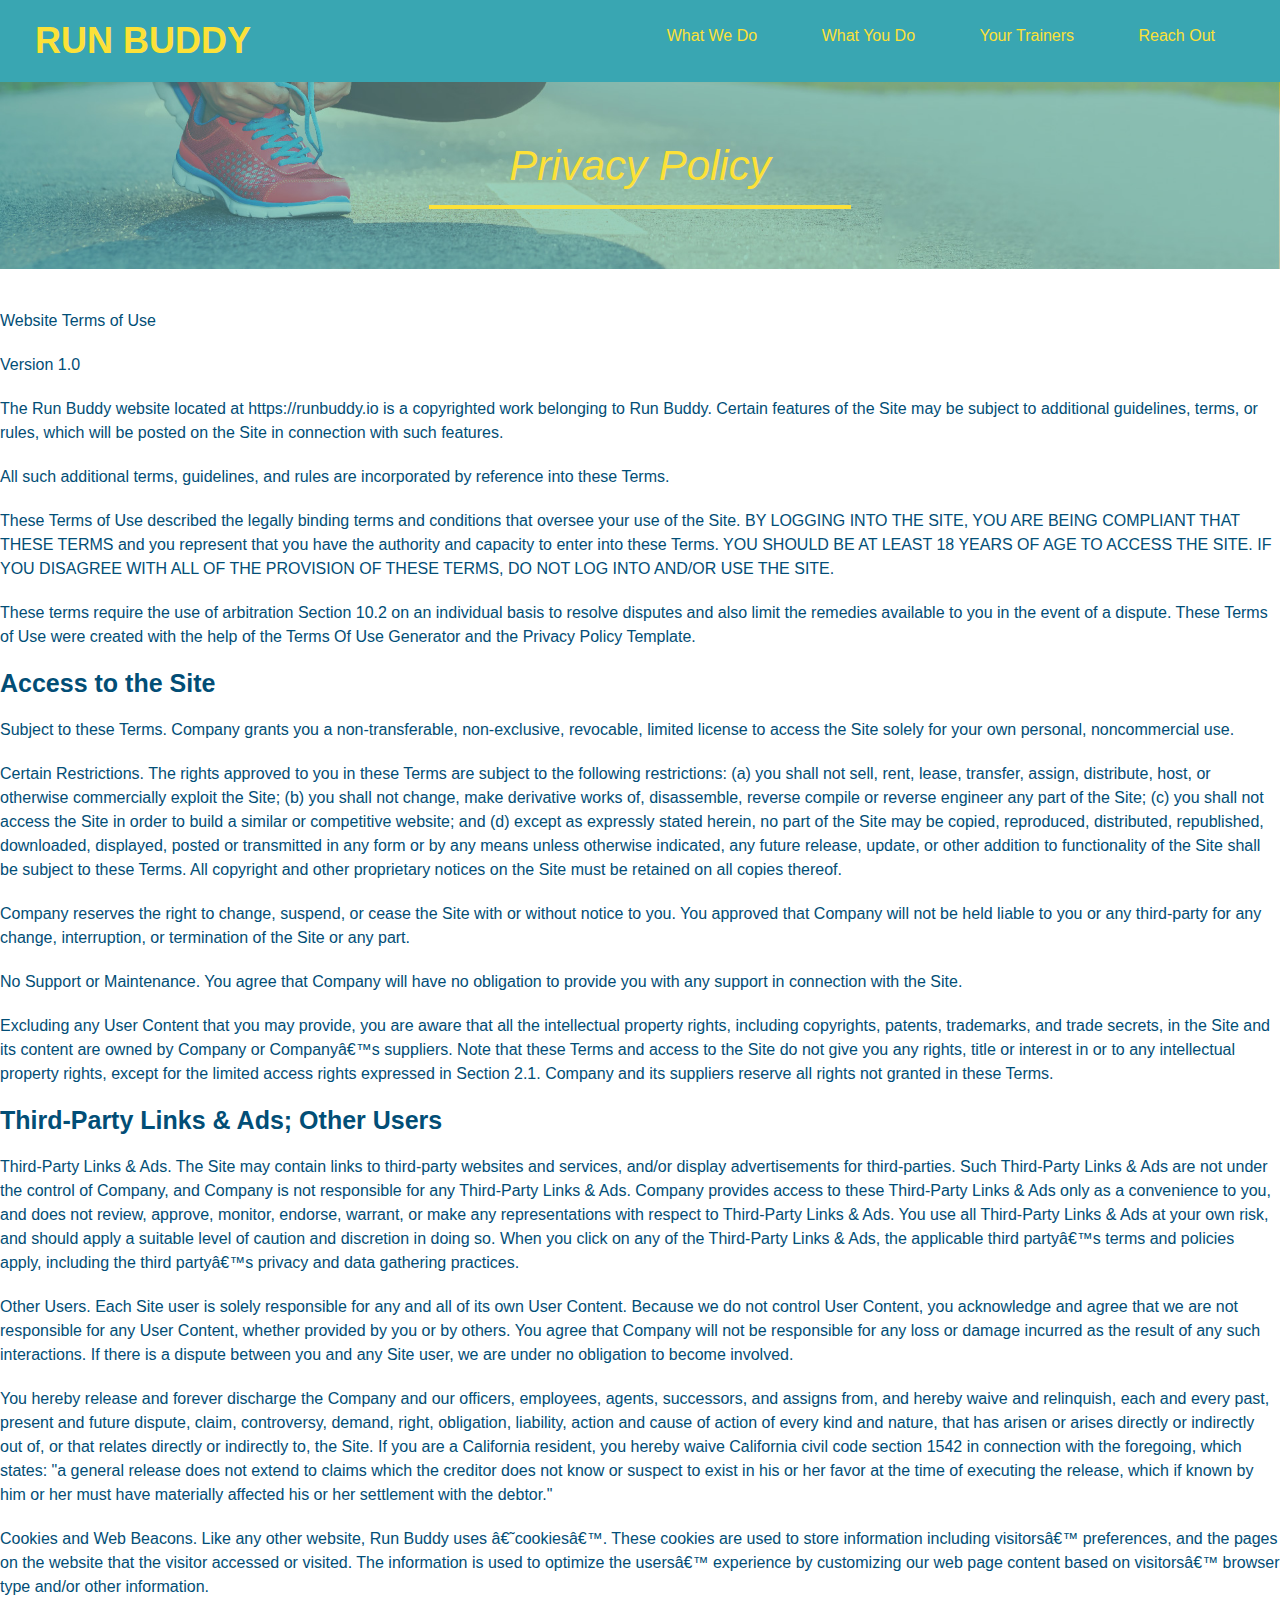
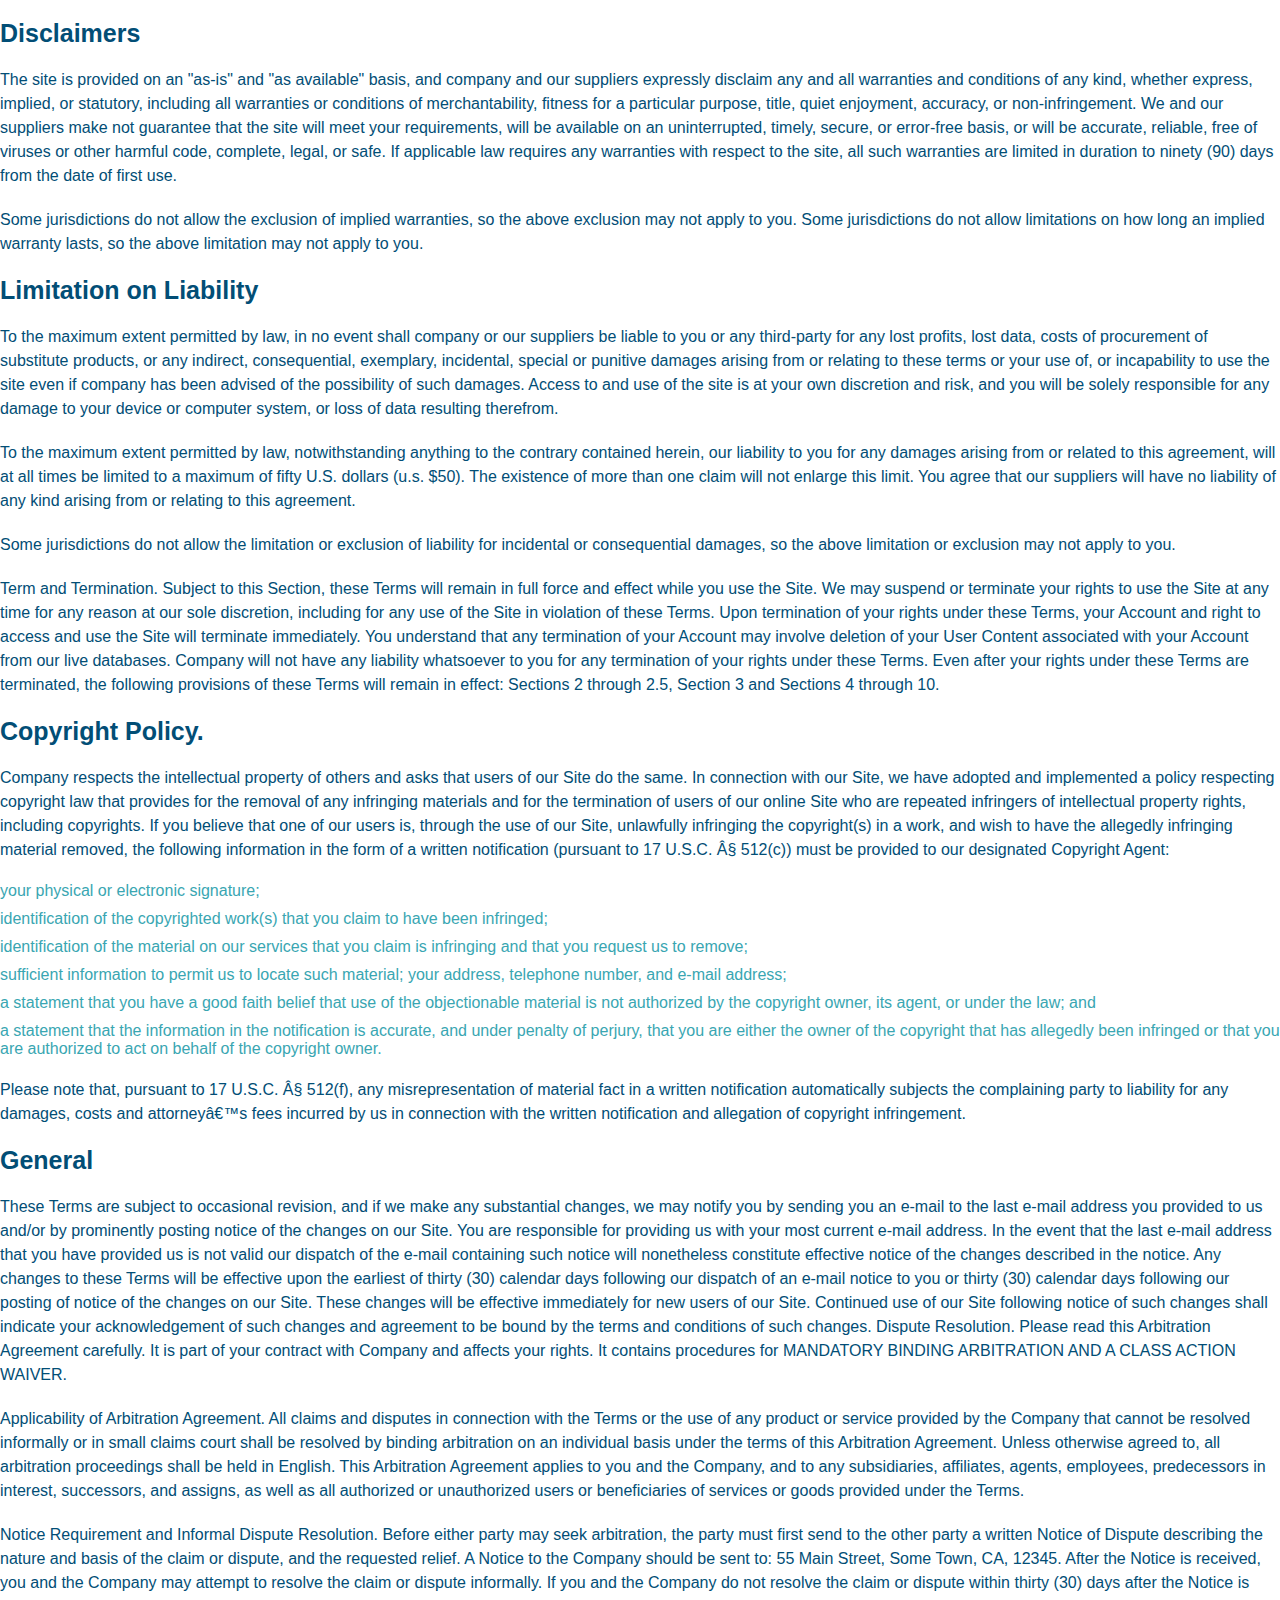
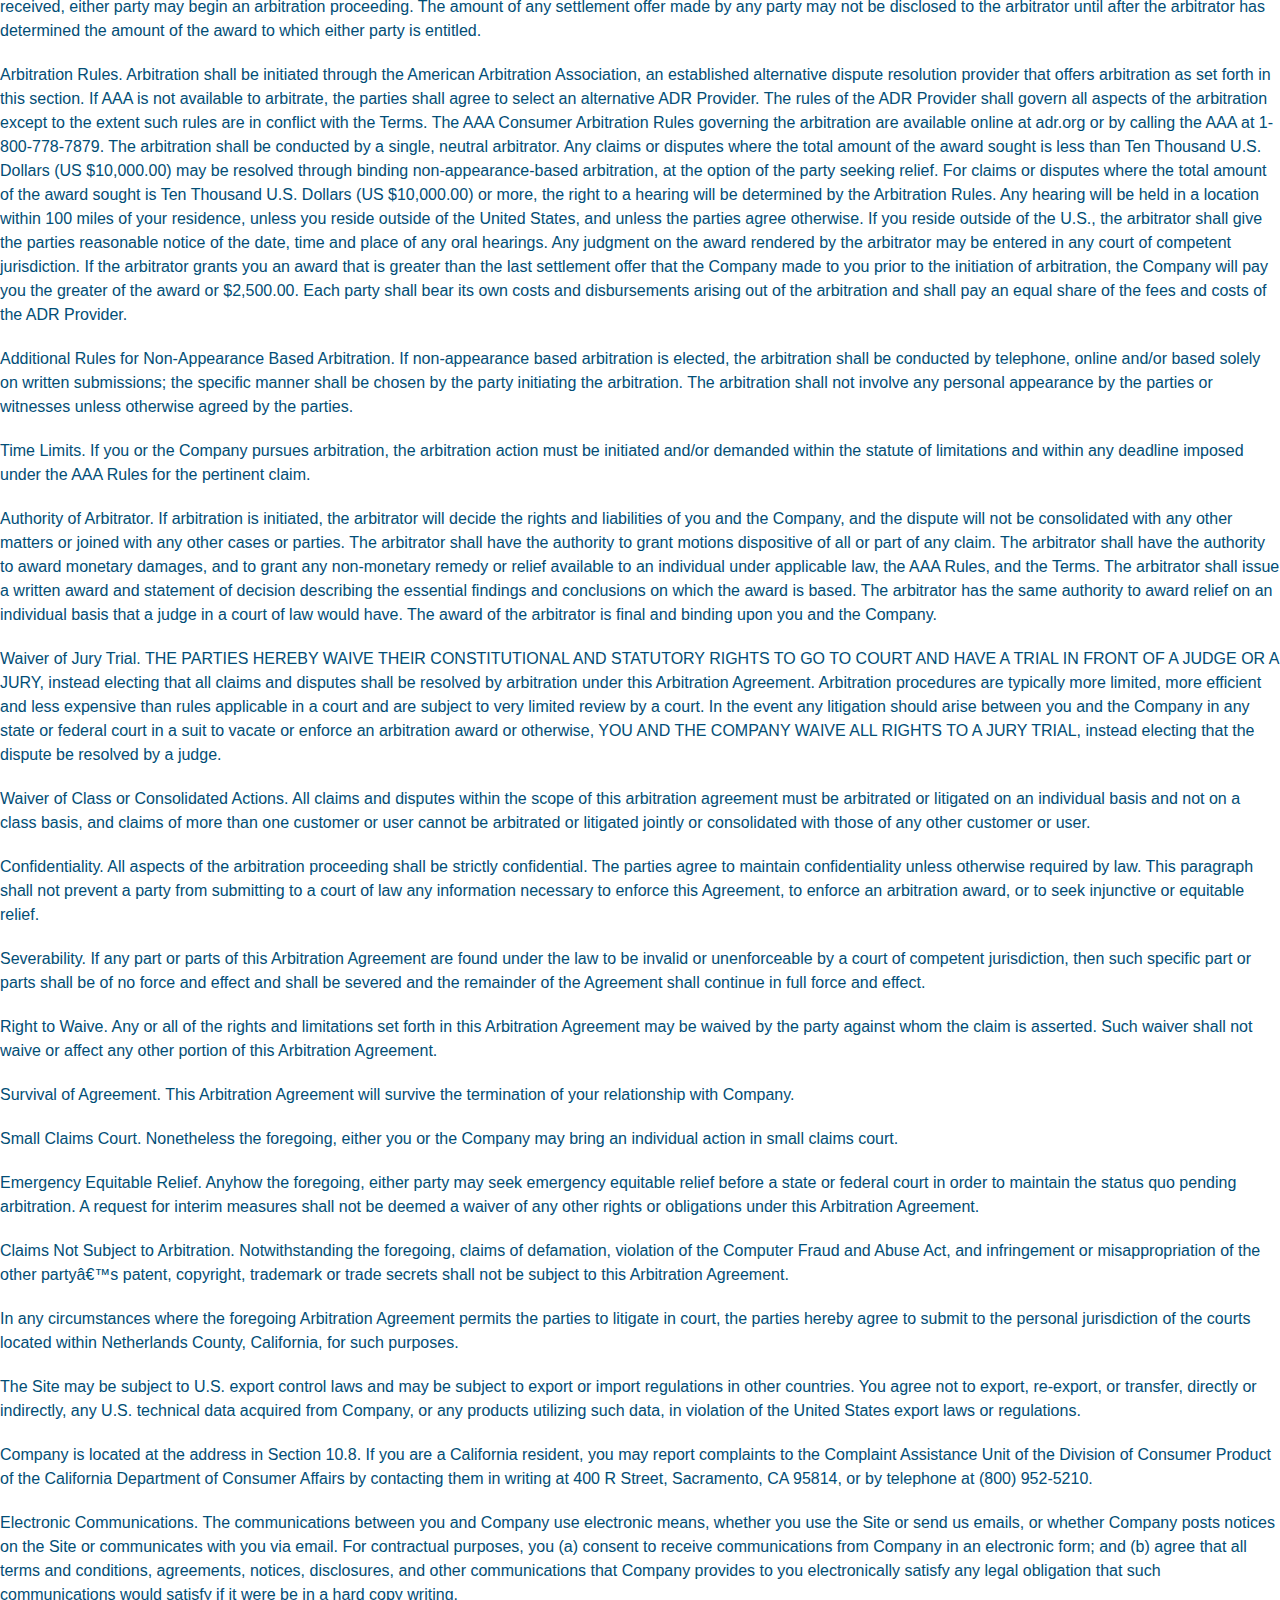
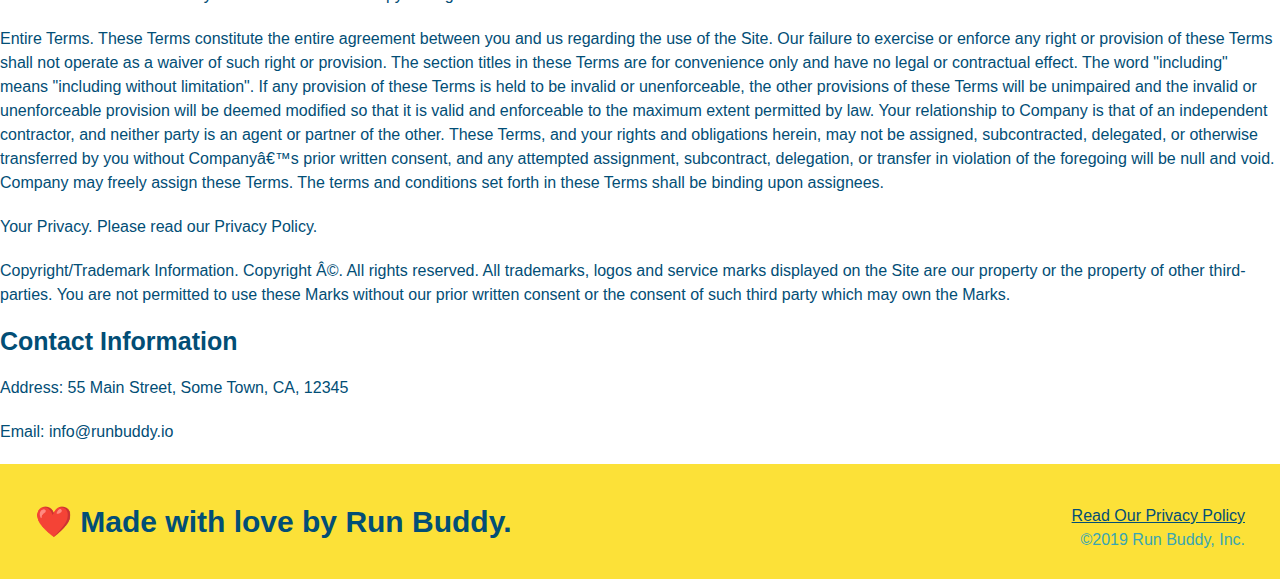
==== privacy-policy.html @ 6b2fe853 "privacy policy" ====
<!DOCTYPE html>
<html lang="en">
    <head>
        <meta charset="UTF-8" />
        <title> Privacy Policy - Run Buddy</title>
        <link rel="stylesheet" href="./assets/css/style.css">
        <link rel="stylesheet" href="assets/css/secondary-styles.css">
    </head>
    <body>
        <header>
            <h1>
                <a href="/">RUN BUDDY</a>
            </h1>
            <nav>
                <!--Unordered list element-->
                <ul>
                    <!-- List item element-->
                    <li>
                        <!--Anchor element-->
                        <a href= "./index.html#what-we-do">What We Do</a>
                    
                    </li>
                    <li>
                        <a href="./index.html#what-you-do">What You Do</a>
                    </li>
                    <li>
                        <a href="./index.html#your-trainers">Your Trainers</a>
                    </li>
                    <li>
                        <a href="./index.html#reach-out">Reach Out</a>
                    </li>
                </ul>
            </nav>
        </header> 
        <section class="hero">
            <h2 class="page-title">
                Privacy Policy
            </h2>
    
        </section>
        <article class="secondary-content">
            <p>
                Website Terms of Use
              </p>
        
              <p>
                Version 1.0
              </p>
        
              <p>
                The Run Buddy website located at https://runbuddy.io is a copyrighted work belonging to Run Buddy. Certain
                features of the Site may be subject to additional guidelines, terms, or rules, which will be posted on the Site
                in connection with such features.
              </p>
        
              <p>
                All such additional terms, guidelines, and rules are incorporated by reference into these Terms.
              </p>
        
              <p>
                These Terms of Use described the legally binding terms and conditions that oversee your use of the Site. BY
                LOGGING INTO THE SITE, YOU ARE BEING COMPLIANT THAT THESE TERMS and you represent that you have the authority
                and capacity to enter into these Terms. YOU SHOULD BE AT LEAST 18 YEARS OF AGE TO ACCESS THE SITE. IF YOU
                DISAGREE WITH ALL OF THE PROVISION OF THESE TERMS, DO NOT LOG INTO AND/OR USE THE SITE.
              </p>
        
              <p>
                These terms require the use of arbitration Section 10.2 on an individual basis to resolve disputes and also
                limit the remedies available to you in the event of a dispute. These Terms of Use were created with the help of
                the Terms Of Use Generator and the Privacy Policy Template.
              </p>
        
              <h3>
                Access to the Site
              </h3>
        
              <p>
                Subject to these Terms. Company grants you a non-transferable, non-exclusive, revocable, limited license to
                access the Site solely for your own personal, noncommercial use.
              </p>
        
              <p>
                Certain Restrictions. The rights approved to you in these Terms are subject to the following restrictions: (a)
                you shall not sell, rent, lease, transfer, assign, distribute, host, or otherwise commercially exploit the Site;
                (b) you shall not change, make derivative works of, disassemble, reverse compile or reverse engineer any part of
                the Site; (c) you shall not access the Site in order to build a similar or competitive website; and (d) except
                as expressly stated herein, no part of the Site may be copied, reproduced, distributed, republished, downloaded,
                displayed, posted or transmitted in any form or by any means unless otherwise indicated, any future release,
                update, or other addition to functionality of the Site shall be subject to these Terms. All copyright and other
                proprietary notices on the Site must be retained on all copies thereof.
              </p>
        
              <p>
                Company reserves the right to change, suspend, or cease the Site with or without notice to you. You approved
                that Company will not be held liable to you or any third-party for any change, interruption, or termination of
                the Site or any part.
              </p>
        
              <p>
                No Support or Maintenance. You agree that Company will have no obligation to provide you with any support in
                connection with the Site.
              </p>
        
              <p>
                Excluding any User Content that you may provide, you are aware that all the intellectual property rights,
                including copyrights, patents, trademarks, and trade secrets, in the Site and its content are owned by Company
                or Companyâ€™s suppliers. Note that these Terms and access to the Site do not give you any rights, title or
                interest in or to any intellectual property rights, except for the limited access rights expressed in Section
                2.1. Company and its suppliers reserve all rights not granted in these Terms.
              </p>
        
              <h3>
                Third-Party Links & Ads; Other Users
              </h3>
        
              <p>
                Third-Party Links & Ads. The Site may contain links to third-party websites and services, and/or display
                advertisements for third-parties. Such Third-Party Links & Ads are not under the control of Company, and Company
                is not responsible for any Third-Party Links & Ads. Company provides access to these Third-Party Links & Ads
                only as a convenience to you, and does not review, approve, monitor, endorse, warrant, or make any
                representations with respect to Third-Party Links & Ads. You use all Third-Party Links & Ads at your own risk,
                and should apply a suitable level of caution and discretion in doing so. When you click on any of the
                Third-Party Links & Ads, the applicable third partyâ€™s terms and policies apply, including the third partyâ€™s
                privacy and data gathering practices.
              </p>
        
              <p>
                Other Users. Each Site user is solely responsible for any and all of its own User Content. Because we do not
                control User Content, you acknowledge and agree that we are not responsible for any User Content, whether
                provided by you or by others. You agree that Company will not be responsible for any loss or damage incurred as
                the result of any such interactions. If there is a dispute between you and any Site user, we are under no
                obligation to become involved.
              </p>
        
              <p>
                You hereby release and forever discharge the Company and our officers, employees, agents, successors, and
                assigns from, and hereby waive and relinquish, each and every past, present and future dispute, claim,
                controversy, demand, right, obligation, liability, action and cause of action of every kind and nature, that has
                arisen or arises directly or indirectly out of, or that relates directly or indirectly to, the Site. If you are
                a California resident, you hereby waive California civil code section 1542 in connection with the foregoing,
                which states: "a general release does not extend to claims which the creditor does not know or suspect to exist
                in his or her favor at the time of executing the release, which if known by him or her must have materially
                affected his or her settlement with the debtor."
              </p>
        
              <p>
                Cookies and Web Beacons. Like any other website, Run Buddy uses â€˜cookiesâ€™. These cookies are used to store
                information including visitorsâ€™ preferences, and the pages on the website that the visitor accessed or visited.
                The information is used to optimize the usersâ€™ experience by customizing our web page content based on visitorsâ€™
                browser type and/or other information.
              </p>
        
              <h3>
                Disclaimers
              </h3>
        
              <p>
                The site is provided on an "as-is" and "as available" basis, and company and our suppliers expressly disclaim
                any and all warranties and conditions of any kind, whether express, implied, or statutory, including all
                warranties or conditions of merchantability, fitness for a particular purpose, title, quiet enjoyment, accuracy,
                or non-infringement. We and our suppliers make not guarantee that the site will meet your requirements, will be
                available on an uninterrupted, timely, secure, or error-free basis, or will be accurate, reliable, free of
                viruses or other harmful code, complete, legal, or safe. If applicable law requires any warranties with respect
                to the site, all such warranties are limited in duration to ninety (90) days from the date of first use.
              </p>
        
              <p>
                Some jurisdictions do not allow the exclusion of implied warranties, so the above exclusion may not apply to
                you. Some jurisdictions do not allow limitations on how long an implied warranty lasts, so the above limitation
                may not apply to you.
              </p>
        
              <h3>
                Limitation on Liability
              </h3>
        
              <p>
                To the maximum extent permitted by law, in no event shall company or our suppliers be liable to you or any
                third-party for any lost profits, lost data, costs of procurement of substitute products, or any indirect,
                consequential, exemplary, incidental, special or punitive damages arising from or relating to these terms or
                your use of, or incapability to use the site even if company has been advised of the possibility of such
                damages. Access to and use of the site is at your own discretion and risk, and you will be solely responsible
                for any damage to your device or computer system, or loss of data resulting therefrom.
              </p>
        
              <p>
                To the maximum extent permitted by law, notwithstanding anything to the contrary contained herein, our liability
                to you for any damages arising from or related to this agreement, will at all times be limited to a maximum of
                fifty U.S. dollars (u.s. $50). The existence of more than one claim will not enlarge this limit. You agree that
                our suppliers will have no liability of any kind arising from or relating to this agreement.
              </p>
        
              <p>
                Some jurisdictions do not allow the limitation or exclusion of liability for incidental or consequential
                damages, so the above limitation or exclusion may not apply to you.
              </p>
        
              <p>
                Term and Termination. Subject to this Section, these Terms will remain in full force and effect while you use
                the Site. We may suspend or terminate your rights to use the Site at any time for any reason at our sole
                discretion, including for any use of the Site in violation of these Terms. Upon termination of your rights under
                these Terms, your Account and right to access and use the Site will terminate immediately. You understand that
                any termination of your Account may involve deletion of your User Content associated with your Account from our
                live databases. Company will not have any liability whatsoever to you for any termination of your rights under
                these Terms. Even after your rights under these Terms are terminated, the following provisions of these Terms
                will remain in effect: Sections 2 through 2.5, Section 3 and Sections 4 through 10.
              </p>
        
              <h3>
                Copyright Policy.
              </h3>
        
              <p>
                Company respects the intellectual property of others and asks that users of our Site do the same. In connection
                with our Site, we have adopted and implemented a policy respecting copyright law that provides for the removal
                of any infringing materials and for the termination of users of our online Site who are repeated infringers of
                intellectual property rights, including copyrights. If you believe that one of our users is, through the use of
                our Site, unlawfully infringing the copyright(s) in a work, and wish to have the allegedly infringing material
                removed, the following information in the form of a written notification (pursuant to 17 U.S.C. Â§ 512(c)) must
                be provided to our designated Copyright Agent:
              </p>
        
              <ul>
                <li>
                  your physical or electronic signature;
                </li>
                <li>
                  identification of the copyrighted work(s) that you claim to have been infringed;
                </li>
                <li>
                  identification of the material on our services that you claim is infringing and that you request us to remove;
                </li>
                <li>
                  sufficient information to permit us to locate such material; your address, telephone number, and e-mail
                  address;
                </li>
                <li>
                  a statement that you have a good faith belief that use of the objectionable material is not authorized by the
                  copyright owner, its agent, or under the law; and
                </li>
                <li>
                  a statement that the information in the notification is accurate, and under penalty of perjury, that you are
                  either the owner of the copyright that has allegedly been infringed or that you are authorized to act on
                  behalf of the copyright owner.
                </li>
              </ul>
        
              <p>
                Please note that, pursuant to 17 U.S.C. Â§ 512(f), any misrepresentation of material fact in a written
                notification automatically subjects the complaining party to liability for any damages, costs and attorneyâ€™s
                fees incurred by us in connection with the written notification and allegation of copyright infringement.
              </p>
        
              <h3>
                General
              </h3>
        
              <p>
                These Terms are subject to occasional revision, and if we make any substantial changes, we may notify you by
                sending you an e-mail to the last e-mail address you provided to us and/or by prominently posting notice of the
                changes on our Site. You are responsible for providing us with your most current e-mail address. In the event
                that the last e-mail address that you have provided us is not valid our dispatch of the e-mail containing such
                notice will nonetheless constitute effective notice of the changes described in the notice. Any changes to these
                Terms will be effective upon the earliest of thirty (30) calendar days following our dispatch of an e-mail
                notice to you or thirty (30) calendar days following our posting of notice of the changes on our Site. These
                changes will be effective immediately for new users of our Site. Continued use of our Site following notice of
                such changes shall indicate your acknowledgement of such changes and agreement to be bound by the terms and
                conditions of such changes. Dispute Resolution. Please read this Arbitration Agreement carefully. It is part of
                your contract with Company and affects your rights. It contains procedures for MANDATORY BINDING ARBITRATION AND
                A CLASS ACTION WAIVER.
              </p>
        
              <p>
                Applicability of Arbitration Agreement. All claims and disputes in connection with the Terms or the use of any
                product or service provided by the Company that cannot be resolved informally or in small claims court shall be
                resolved by binding arbitration on an individual basis under the terms of this Arbitration Agreement. Unless
                otherwise agreed to, all arbitration proceedings shall be held in English. This Arbitration Agreement applies to
                you and the Company, and to any subsidiaries, affiliates, agents, employees, predecessors in interest,
                successors, and assigns, as well as all authorized or unauthorized users or beneficiaries of services or goods
                provided under the Terms.
              </p>
        
              <p>
                Notice Requirement and Informal Dispute Resolution. Before either party may seek arbitration, the party must
                first send to the other party a written Notice of Dispute describing the nature and basis of the claim or
                dispute, and the requested relief. A Notice to the Company should be sent to: 55 Main Street, Some Town, CA,
                12345. After the Notice is received, you and the Company may attempt to resolve the claim or dispute informally.
                If you and the Company do not resolve the claim or dispute within thirty (30) days after the Notice is received,
                either party may begin an arbitration proceeding. The amount of any settlement offer made by any party may not
                be disclosed to the arbitrator until after the arbitrator has determined the amount of the award to which either
                party is entitled.
              </p>
        
              <p>
                Arbitration Rules. Arbitration shall be initiated through the American Arbitration Association, an established
                alternative dispute resolution provider that offers arbitration as set forth in this section. If AAA is not
                available to arbitrate, the parties shall agree to select an alternative ADR Provider. The rules of the ADR
                Provider shall govern all aspects of the arbitration except to the extent such rules are in conflict with the
                Terms. The AAA Consumer Arbitration Rules governing the arbitration are available online at adr.org or by
                calling the AAA at 1-800-778-7879. The arbitration shall be conducted by a single, neutral arbitrator. Any
                claims or disputes where the total amount of the award sought is less than Ten Thousand U.S. Dollars (US
                $10,000.00) may be resolved through binding non-appearance-based arbitration, at the option of the party seeking
                relief. For claims or disputes where the total amount of the award sought is Ten Thousand U.S. Dollars (US
                $10,000.00) or more, the right to a hearing will be determined by the Arbitration Rules. Any hearing will be
                held in a location within 100 miles of your residence, unless you reside outside of the United States, and
                unless the parties agree otherwise. If you reside outside of the U.S., the arbitrator shall give the parties
                reasonable notice of the date, time and place of any oral hearings. Any judgment on the award rendered by the
                arbitrator may be entered in any court of competent jurisdiction. If the arbitrator grants you an award that is
                greater than the last settlement offer that the Company made to you prior to the initiation of arbitration, the
                Company will pay you the greater of the award or $2,500.00. Each party shall bear its own costs and
                disbursements arising out of the arbitration and shall pay an equal share of the fees and costs of the ADR
                Provider.
              </p>
        
              <p>
                Additional Rules for Non-Appearance Based Arbitration. If non-appearance based arbitration is elected, the
                arbitration shall be conducted by telephone, online and/or based solely on written submissions; the specific
                manner shall be chosen by the party initiating the arbitration. The arbitration shall not involve any personal
                appearance by the parties or witnesses unless otherwise agreed by the parties.
              </p>
        
              <p>
                Time Limits. If you or the Company pursues arbitration, the arbitration action must be initiated and/or demanded
                within the statute of limitations and within any deadline imposed under the AAA Rules for the pertinent claim.
              </p>
        
              <p>
                Authority of Arbitrator. If arbitration is initiated, the arbitrator will decide the rights and liabilities of
                you and the Company, and the dispute will not be consolidated with any other matters or joined with any other
                cases or parties. The arbitrator shall have the authority to grant motions dispositive of all or part of any
                claim. The arbitrator shall have the authority to award monetary damages, and to grant any non-monetary remedy
                or relief available to an individual under applicable law, the AAA Rules, and the Terms. The arbitrator shall
                issue a written award and statement of decision describing the essential findings and conclusions on which the
                award is based. The arbitrator has the same authority to award relief on an individual basis that a judge in a
                court of law would have. The award of the arbitrator is final and binding upon you and the Company.
              </p>
        
              <p>
                Waiver of Jury Trial. THE PARTIES HEREBY WAIVE THEIR CONSTITUTIONAL AND STATUTORY RIGHTS TO GO TO COURT AND HAVE
                A TRIAL IN FRONT OF A JUDGE OR A JURY, instead electing that all claims and disputes shall be resolved by
                arbitration under this Arbitration Agreement. Arbitration procedures are typically more limited, more efficient
                and less expensive than rules applicable in a court and are subject to very limited review by a court. In the
                event any litigation should arise between you and the Company in any state or federal court in a suit to vacate
                or enforce an arbitration award or otherwise, YOU AND THE COMPANY WAIVE ALL RIGHTS TO A JURY TRIAL, instead
                electing that the dispute be resolved by a judge.
              </p>
        
              <p>
                Waiver of Class or Consolidated Actions. All claims and disputes within the scope of this arbitration agreement
                must be arbitrated or litigated on an individual basis and not on a class basis, and claims of more than one
                customer or user cannot be arbitrated or litigated jointly or consolidated with those of any other customer or
                user.
              </p>
        
              <p>
                Confidentiality. All aspects of the arbitration proceeding shall be strictly confidential. The parties agree to
                maintain confidentiality unless otherwise required by law. This paragraph shall not prevent a party from
                submitting to a court of law any information necessary to enforce this Agreement, to enforce an arbitration
                award, or to seek injunctive or equitable relief.
              </p>
        
              <p>
                Severability. If any part or parts of this Arbitration Agreement are found under the law to be invalid or
                unenforceable by a court of competent jurisdiction, then such specific part or parts shall be of no force and
                effect and shall be severed and the remainder of the Agreement shall continue in full force and effect.
              </p>
        
              <p>
                Right to Waive. Any or all of the rights and limitations set forth in this Arbitration Agreement may be waived
                by the party against whom the claim is asserted. Such waiver shall not waive or affect any other portion of this
                Arbitration Agreement.
              </p>
        
              <p>
                Survival of Agreement. This Arbitration Agreement will survive the termination of your relationship with
                Company.
              </p>
        
              <p>
                Small Claims Court. Nonetheless the foregoing, either you or the Company may bring an individual action in small
                claims court.
              </p>
        
              <p>
                Emergency Equitable Relief. Anyhow the foregoing, either party may seek emergency equitable relief before a
                state or federal court in order to maintain the status quo pending arbitration. A request for interim measures
                shall not be deemed a waiver of any other rights or obligations under this Arbitration Agreement.
              </p>
        
              <p>
                Claims Not Subject to Arbitration. Notwithstanding the foregoing, claims of defamation, violation of the
                Computer Fraud and Abuse Act, and infringement or misappropriation of the other partyâ€™s patent, copyright,
                trademark or trade secrets shall not be subject to this Arbitration Agreement.
              </p>
        
              <p>
                In any circumstances where the foregoing Arbitration Agreement permits the parties to litigate in court, the
                parties hereby agree to submit to the personal jurisdiction of the courts located within Netherlands County,
                California, for such purposes.
              </p>
        
              <p>
                The Site may be subject to U.S. export control laws and may be subject to export or import regulations in other
                countries. You agree not to export, re-export, or transfer, directly or indirectly, any U.S. technical data
                acquired from Company, or any products utilizing such data, in violation of the United States export laws or
                regulations.
              </p>
        
              <p>
                Company is located at the address in Section 10.8. If you are a California resident, you may report complaints
                to the Complaint Assistance Unit of the Division of Consumer Product of the California Department of Consumer
                Affairs by contacting them in writing at 400 R Street, Sacramento, CA 95814, or by telephone at (800) 952-5210.
              </p>
        
              <p>
                Electronic Communications. The communications between you and Company use electronic means, whether you use the
                Site or send us emails, or whether Company posts notices on the Site or communicates with you via email. For
                contractual purposes, you (a) consent to receive communications from Company in an electronic form; and (b)
                agree that all terms and conditions, agreements, notices, disclosures, and other communications that Company
                provides to you electronically satisfy any legal obligation that such communications would satisfy if it were be
                in a hard copy writing.
              </p>
        
              <p>
                Entire Terms. These Terms constitute the entire agreement between you and us regarding the use of the Site. Our
                failure to exercise or enforce any right or provision of these Terms shall not operate as a waiver of such right
                or provision. The section titles in these Terms are for convenience only and have no legal or contractual
                effect. The word "including" means "including without limitation". If any provision of these Terms is held to be
                invalid or unenforceable, the other provisions of these Terms will be unimpaired and the invalid or
                unenforceable provision will be deemed modified so that it is valid and enforceable to the maximum extent
                permitted by law. Your relationship to Company is that of an independent contractor, and neither party is an
                agent or partner of the other. These Terms, and your rights and obligations herein, may not be assigned,
                subcontracted, delegated, or otherwise transferred by you without Companyâ€™s prior written consent, and any
                attempted assignment, subcontract, delegation, or transfer in violation of the foregoing will be null and void.
                Company may freely assign these Terms. The terms and conditions set forth in these Terms shall be binding upon
                assignees.
              </p>
        
              <p>
                Your Privacy. Please read our Privacy Policy.
              </p>
        
              <p>
                Copyright/Trademark Information. Copyright Â©. All rights reserved. All trademarks, logos and service marks
                displayed on the Site are our property or the property of other third-parties. You are not permitted to use
                these Marks without our prior written consent or the consent of such third party which may own the Marks.
              </p>
        
              <h3>
                Contact Information
              </h3>
        
              <p>
                Address: 55 Main Street, Some Town, CA, 12345
              </p>
        
              <p>
                Email: info@runbuddy.io
              </p>

        </article>

         <!--footer-->
         <footer>
            <h2>❤️ Made with love by Run Buddy.</h2>
            <div>
                <a href= "./privacy-policy.html">Read Our Privacy Policy</a><br />&copy;2019 Run Buddy, Inc.
            </div>
        </footer>

    </body>
   
</html>
---- assets/css/style.css ----
* {
    margin: 0;
    padding: 0;
    box-sizing: border-box;
}

body {
    /* more on this crazy alphanumerical value in a minute! */
    color: #39a6b2;
    font-family: Helvetica, Arial, sans-serif;
  }
  /* apply styles to <header> */
header {
    padding: 20px 35px;
    background-color: #39a6b2;
  }
  header h1 {
    font-weight: bold;
    font-size: 36px;
    color: #fce138;
    margin: 0;
    display: inline;
  }
  
  header a {
    text-decoration: none;
    color: #fce138;
  }
  header nav {
      float: right;
      margin: 7px 0;
  }
  header nav ul li {
      display: inline;
  }
  header nav ul li a {
      margin: 0 30px;
      font-weight: lighter;
      font-size: 22ox;
  }
  footer{
      background: #fce138;
      width: 100%;
      padding: 40px 35px;
  }
  footer h2{
      display: inline;
      color: #024e76;
      font-size: 30px;
      margin: 0; 
  }
  footer div {
      float: right;
      line-height: 1.5;
      text-align: right;
  }
  footer a {
      color: #024e76;
  }
  section {
      padding: 60px;
  }
  /* Hero Style Start*/
  .hero{
      background-image: url("../images/hero-bg.jpeg");
      height: 600px;
      background-size: cover;
      background-position: Center;
      position: relative;
  }
  /* Hero Style End*/
  .hero-form{
    color: #024e76;
    background-color: #fce138; 
    padding: 20px;
    width: 500px;
    border: solid 3px #024e76;
    position: absolute;
    bottom: 120px;
    right: 140px;
}

    .hero-form h3 {
        font-size: 24px;
        margin: 0;
    }
    .hero-form p {
        margin: 5px 0 15px 0;
    }
   
    .form-input{
        border:1px solid #024e76;
        display: block;
        padding: 7px 15px;
        font-size: 16px;
        color: #024e76;
        width: 100%;
        margin-bottom: 15px;
    }
    .hero-form label {
        margin: 0 5px;
    }
    .hero-form button {
        color: #fce138;
        background-color: #024e76;
        border: none;
        padding: 10px 20px;
        font-size: 16px;
      }
      /* HERO STYLES END */
      .intro {
          text-align: center;
      }
      .intro p{
          line-height: 1.7;
          color:#39a6b2;
          width: 80%;
          font-size: 20px;
          margin:0 auto;
      }
     
      .steps {
          text-align: center;
          background:#fce138;
      }
      .steps div{
          margin-bottom: 80px;
      }
      .steps img{
          width: 15%;
          margin: 10px 0;
      }
      .steps h3{
          color:#024e76;
          font-size: 46px;
          margin-top: 10px;
      }
      .steps p{
          color:#39a6b2;
          font-size: 23px;
      }
      .steps span{
          font-size: 38px;
      }

      .section-title {
        font-size: 55px;
        color: #024e76;
        margin-bottom: 35px;
        padding: 0 100px 20px 100px;
        display: inline-block;
        border-bottom: 3px solid;
      }

      .primary-border {
        border-color: #fce138;
      }
      
      .secondary-border {
        border-color: #39a6b2;
      }
      .trainers{
        text-align: Center;
      }
      .trainer {
          width: 900px;
          margin: 0 auto 30px auto;
          background: #024e76;
          color: #fce138;
          overflow: auto;
        
      }
      .trainer img {
        width: 35%;
        float: left;
      }
      
      .trainer-bio {
        padding: 35px;
        float: left;
        width: 65%;
        
      }
      .text-left {
          text-align:left
      }
      .text-right {
          text-align: right;
      }
      .trainer-bio h3 {
        font-size: 32px;
        margin-bottom: 8px;
      }
      
      .trainer-bio h4 {
        font-weight: lighter;
        font-size: 26px;
        margin-bottom: 25px;
      }
      
      .trainer-bio p {
        font-size: 17px;
        line-height: 1.3;
      }
     
      /* REACH OUT STYES START */
      .contact {
          text-align: center;
          background-color:#024e76;
      }
      .contact h2 {
          color:#fce138;
      }
      .contact-info iframe{
          width: 400px;
          height: 400px;
      }
      .contact-info div {
          width: 410px;
          display: inline-block;
          vertical-align: top;
          text-align: left;
          margin: 30px 0 0 60px;
          color: white;
      }
      .contact-info h3 {
        color: #fce138;
        font-size: 32px;
      }
      
      .contact-info p, .contact-info address {
        margin: 20px 0;
        line-height: 1.5;
        font-size: 20px;
        font-style: normal;
      }
      
      .contact-info a {
        color: #fce138;
      }
      
      /* REACH OUT STYLES END */

      /*homepage hero*/
     
      /*secondary page hero*/
      .hero-secondary{
          margin: 20px;
          background-color:black;
          font-size:20px;
          color:red;
      }
---- assets/css/secondary-styles.css ----
.hero{
    background-position: bottom;
    height: auto;
    text-align: center;
    margin-bottom: 40px;
}
.page-title {
    color:#fce138;
    display:inline-block;
    border-bottom: 4px solid;
    border-bottom-color: #fce138;
    padding: 0 80px 15px 80px;
    font-weight: normal;
    font-size: 42px;
    font-style: italic;

}
.secondary-content{
    width:80;
    margin:0;
    color: #024e76;


}
.secondary-content h3{
    font-size: 25px;
    margin:20px 0 20px 0;

}
.secondary-content p{
    font-size:16px;
    line-height:1.5;
    margin:20px 0 20px 0;

}

.secondary-content ul{
    margin:15px 0 15px 0;

}
.secondary-content ul li{
    color:#39a6b2;
    margin:10px 0 10px 0;
}
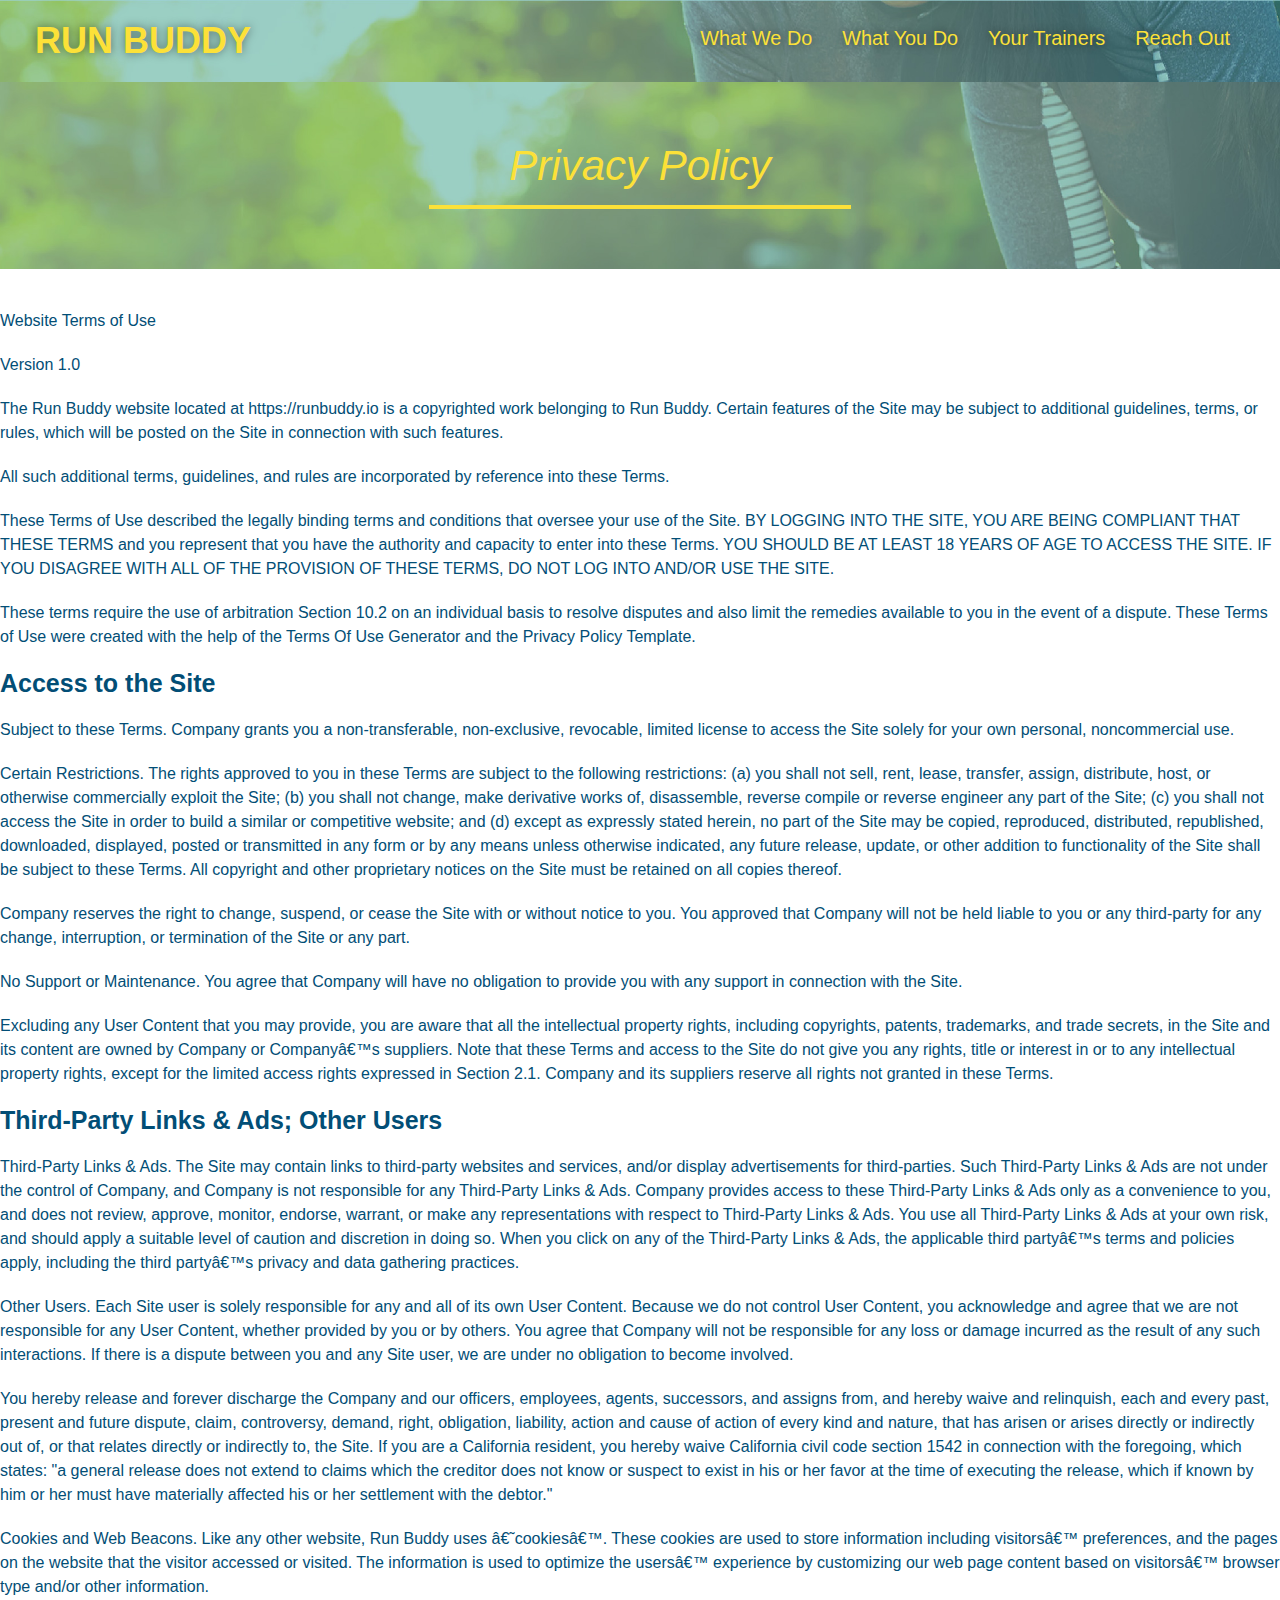
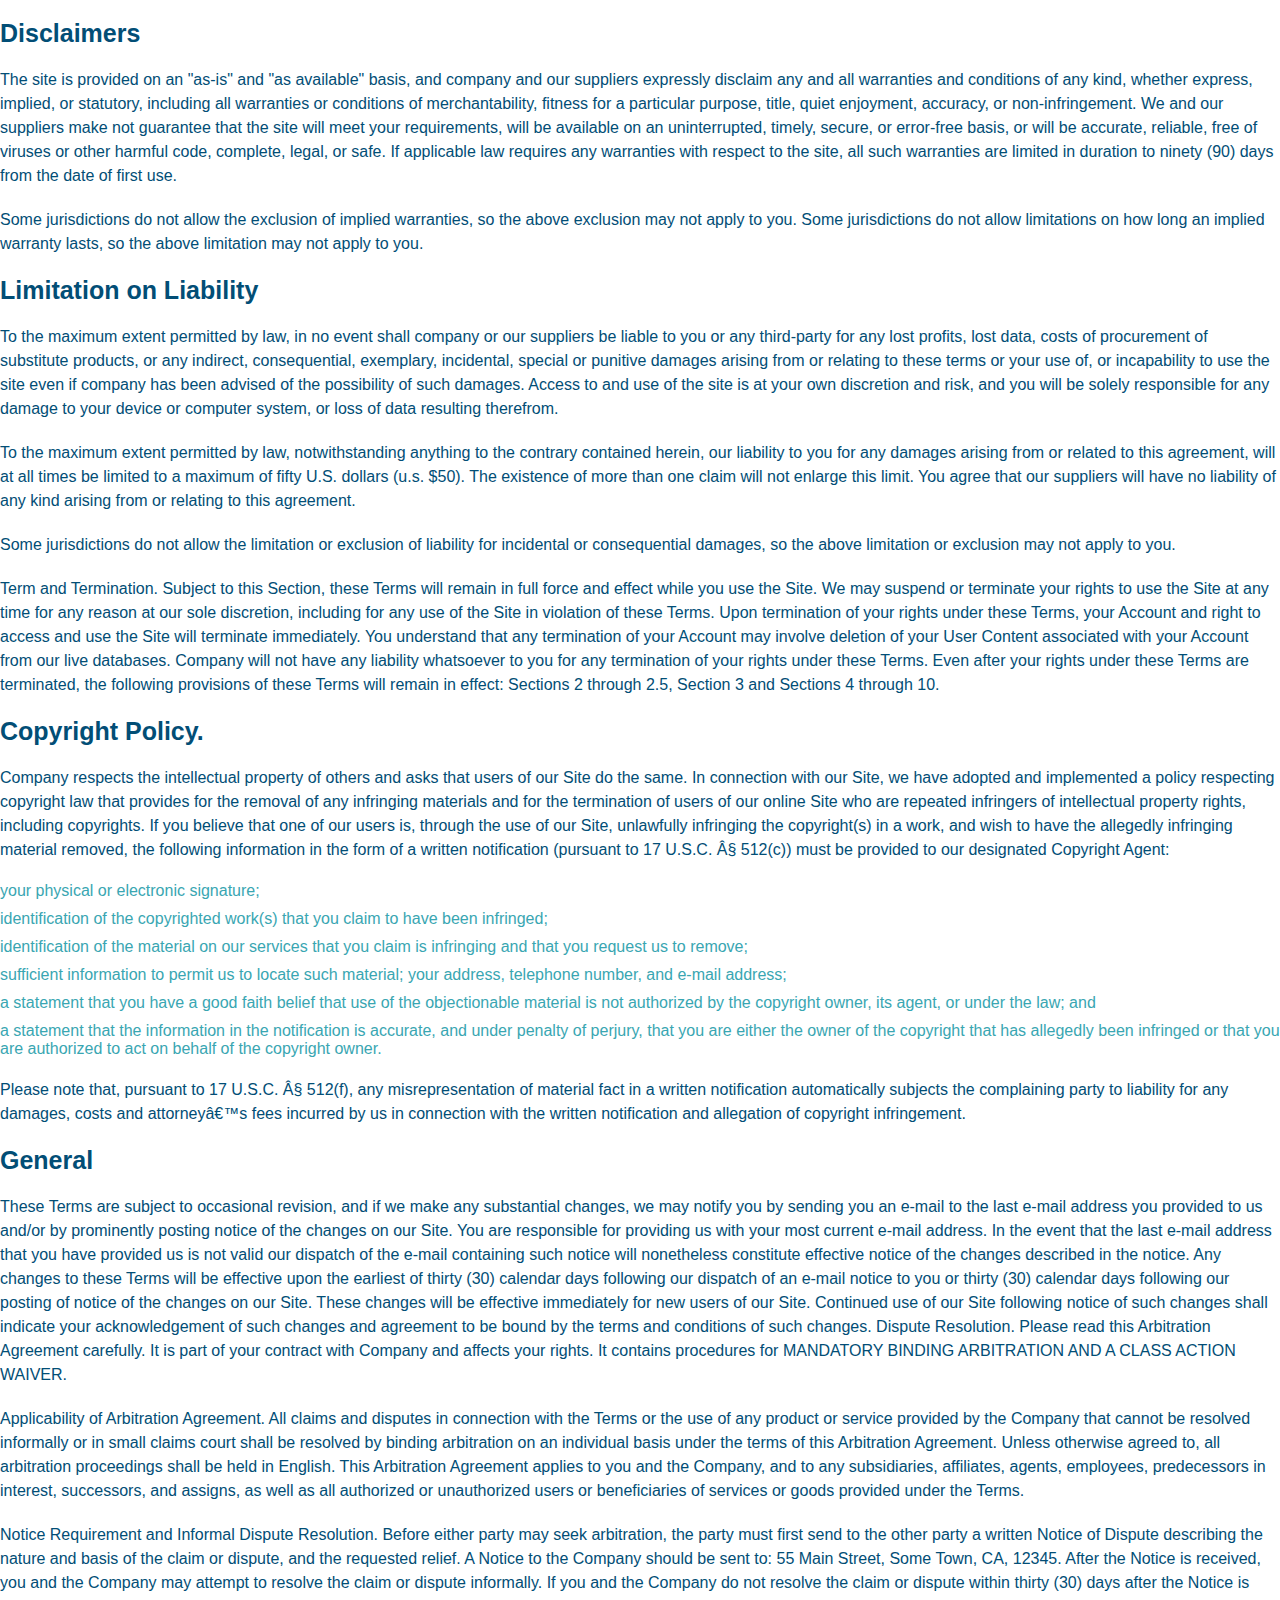
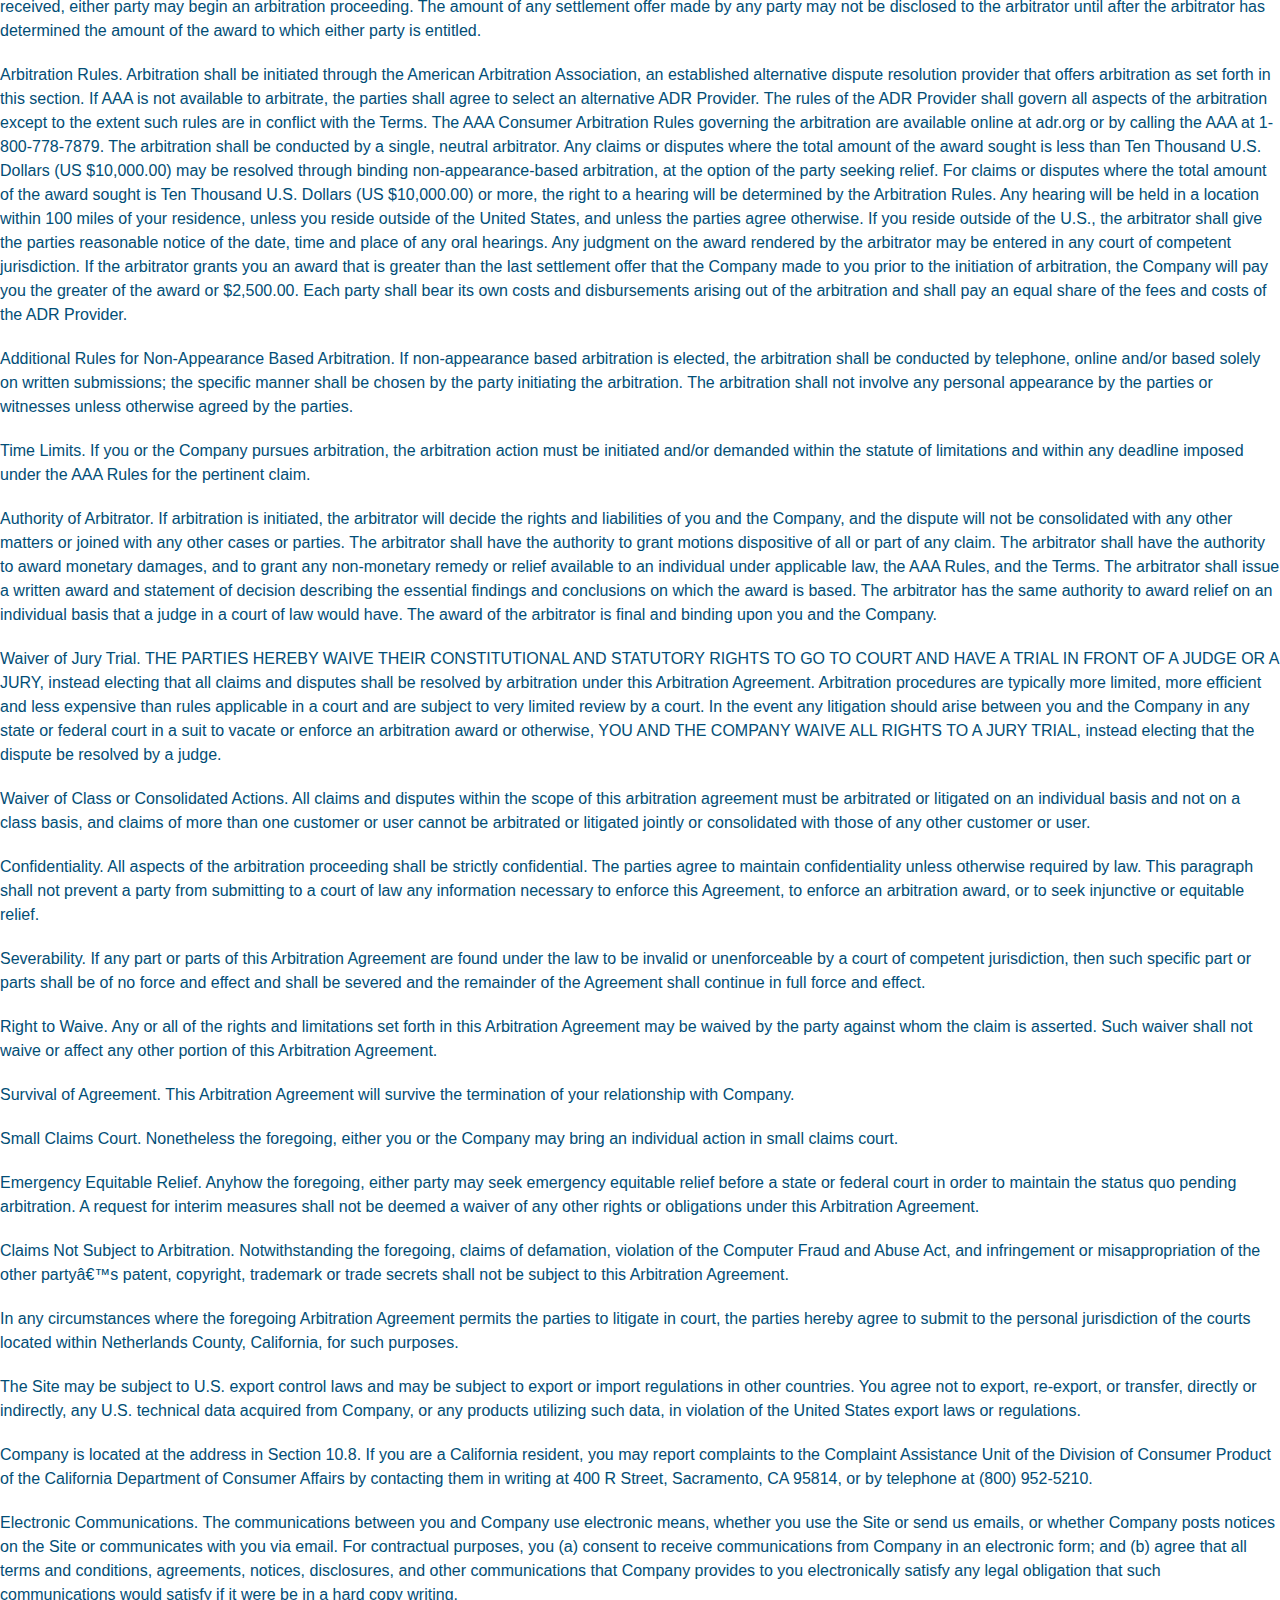
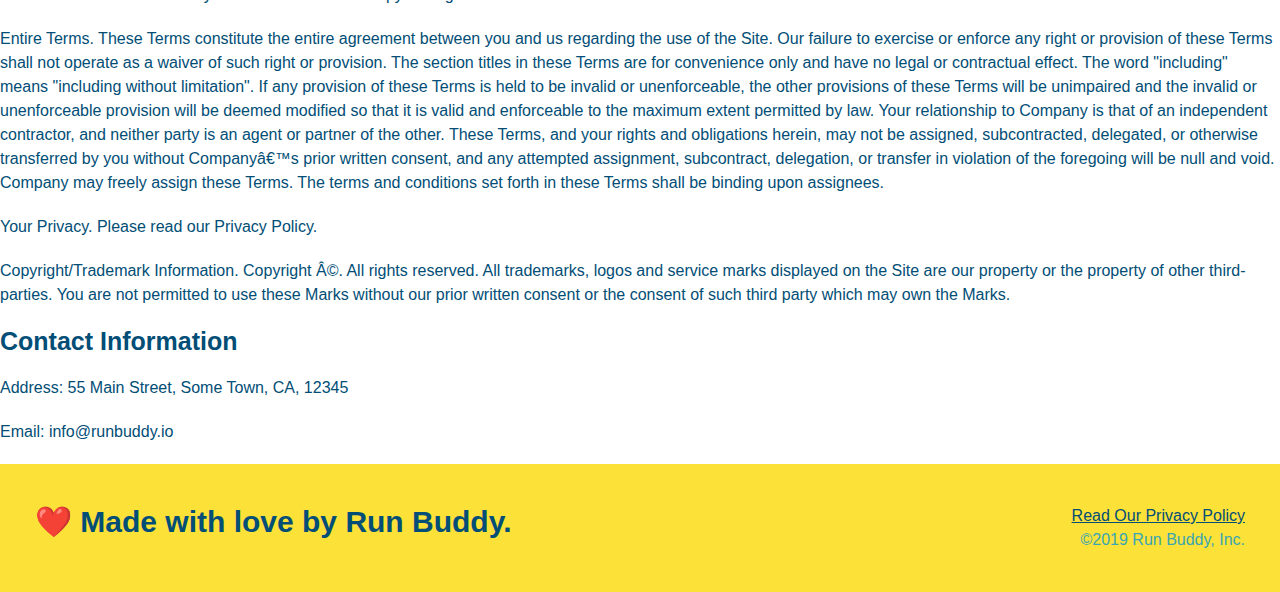
==== commit 80acb64a: "rounded off the text boxes and did hover options" ====
--- a/privacy-policy.html
+++ b/privacy-policy.html
@@ -5,6 +5,7 @@
         <title> Privacy Policy - Run Buddy</title>
         <link rel="stylesheet" href="./assets/css/style.css">
         <link rel="stylesheet" href="assets/css/secondary-styles.css">
+        <meta name="viewport" content="width=device-width, initial-scale=1.0"/>
     </head>
     <body>
         <header>
@@ -464,7 +465,7 @@
          <footer>
             <h2>❤️ Made with love by Run Buddy.</h2>
             <div>
-                <a href= "./privacy-policy.html">Read Our Privacy Policy</a><br />&copy;2019 Run Buddy, Inc.
+                <a href= "#">Read Our Privacy Policy</a><br />&copy;2019 Run Buddy, Inc.
             </div>
         </footer>
 
--- a/assets/css/style.css
+++ b/assets/css/style.css
@@ -13,13 +13,24 @@
 header {
     padding: 20px 35px;
     background-color: #39a6b2;
+    display:flex;
+    justify-content: space-between;
+    flex-wrap: wrap;
+    position: -webkit-sticky;
+    position: sticky;
+    top: 0;
+    background-image: url("../images/hero-bg.jpg");
+    background-size: cover;
+    background-position: 80%;
+    background-attachment: fixed;
+    
   }
   header h1 {
     font-weight: bold;
     font-size: 36px;
     color: #fce138;
     margin: 0;
-    display: inline;
+    text-shadow: 0 0 10px rgba(0, 0, 0, 0.5);
   }
   
   header a {
@@ -27,30 +38,42 @@
     color: #fce138;
   }
   header nav {
-      float: right;
       margin: 7px 0;
   }
-  header nav ul li {
-      display: inline;
+  header nav ul {
+    display:flex;
+    flex-wrap: wrap;
+    justify-content: space-between;
+    align-items: center;
+    list-style: none;
   }
   header nav ul li a {
-      margin: 0 30px;
+      padding: 10px 15px;
       font-weight: lighter;
-      font-size: 22ox;
+      font-size: 1.55vw;
+      text-shadow: 0 0 10px rgba(0, 0, 0, 0.5);
+
+  }
+  header nav ul li a:hover {
+    background:#fce138;
+    color:#024e76;
+    border-radius: 15px;
+    text-shadow: none;
   }
   footer{
       background: #fce138;
       width: 100%;
       padding: 40px 35px;
+      display: flex;
+      justify-content: space-between;
+      flex-wrap: wrap;
   }
   footer h2{
-      display: inline;
       color: #024e76;
       font-size: 30px;
       margin: 0; 
   }
   footer div {
-      float: right;
       line-height: 1.5;
       text-align: right;
   }
@@ -60,24 +83,44 @@
   section {
       padding: 60px;
   }
-  /* Hero Style Start*/
-  .hero{
-      background-image: url("../images/hero-bg.jpeg");
-      height: 600px;
+  /* Hero Style Start */
+  .hero {
+      background-image: url("../images/hero-bg.jpg");
       background-size: cover;
-      background-position: Center;
-      position: relative;
+      background-attachment: fixed;
+      background-position: 80%;
+      display: flex;
+      justify-content: center;
+      flex-wrap: wrap;   
+      align-items: flex-start;   
+  }
+  .hero-cta {
+    width: 35%;
+    text-align: right;
+    margin: 3.5%;
+    color: #fff;
+    font-size: 18px;
+    line-height: 1.2;
+    text-shadow: 0 0 10px rgba(0, 0, 0, 0.5);
+  }
+  .hero-cta h2 {
+    font-style: italic;
+    font-size: 55px;
+    color: #fce138;
   }
   /* Hero Style End*/
-  .hero-form{
+  .hero-form {
+    border: 3px solid #024e76;
+    background-color: rgba(252, 225, 56, .8);
+    padding: 20px;
     color: #024e76;
-    background-color: #fce138; 
-    padding: 20px;
-    width: 500px;
-    border: solid 3px #024e76;
-    position: absolute;
-    bottom: 120px;
-    right: 140px;
+    width: 40%;
+    margin: 3.5%;
+    box-shadow: 0 0 10px rgba(0, 0, 0, 0.5);
+    border-radius: 15px;
+}
+.hero-form button:hover {
+  background-color:#39a6b2
 }
 
     .hero-form h3 {
@@ -96,6 +139,12 @@
         color: #024e76;
         width: 100%;
         margin-bottom: 15px;
+        border-radius: 15px;
+        background-color: rgba(255, 255, 255, 0.75);
+    }
+    .form-input:focus {
+      background-color: rgba(255, 255, 255, 1);
+      outline:none;
     }
     .hero-form label {
         margin: 0 5px;
@@ -106,50 +155,75 @@
         border: none;
         padding: 10px 20px;
         font-size: 16px;
+        border-radius: 15px;
       }
       /* HERO STYLES END */
-      .intro {
-          text-align: center;
-      }
-      .intro p{
+     
+      .intro p {
           line-height: 1.7;
           color:#39a6b2;
           width: 80%;
           font-size: 20px;
           margin:0 auto;
+          text-align: center;
       }
      
       .steps {
-          text-align: center;
           background:#fce138;
       }
-      .steps div{
-          margin-bottom: 80px;
-      }
-      .steps img{
-          width: 15%;
-          margin: 10px 0;
-      }
-      .steps h3{
+      .step h3 {
           color:#024e76;
           font-size: 46px;
-          margin-top: 10px;
-      }
-      .steps p{
+          flex: 1 30%;
+      }
+      .step-info {
+        flex: 2 70%;
+        display: flex;
+        flex-wrap: wrap;
+        align-items: center;
+      }
+      .step-text p{
           color:#39a6b2;
-          font-size: 23px;
-      }
-      .steps span{
-          font-size: 38px;
-      }
-
+          font-size: 18px;
+      }
+      .step-text h4 {
+        font-size: 26px;
+        line-height: 1.5;
+        color: #024e76;
+      }
+      .step {
+        margin: 50px auto;
+        padding-bottom: 50px;
+        width: 80%;
+        display:flex;
+        flex-wrap: wrap;
+        align-items: center;
+        justify-content: space-between;
+      }
+      .step:nth-child(even) {
+        border-bottom: 1px solid #39a6b2;
+      }
+      .step:not(:last-child){
+        border-bottom: 1px solid #39a6b2;
+      }
+      .step-img {
+        flex: 1 12%;
+        margin-right: 20px;
+      }
+      .step-text {
+        flex: 12;
+      }
+      .step-img img {
+        max-width: 100%;
+      }
       .section-title {
-        font-size: 55px;
+        font-size: 48px;
         color: #024e76;
-        margin-bottom: 35px;
-        padding: 0 100px 20px 100px;
-        display: inline-block;
         border-bottom: 3px solid;
+        padding-bottom: 20px;
+        text-align: center;
+        margin: 0 auto 35px auto;
+        width: 50%;
       }
 
       .primary-border {
@@ -159,69 +233,71 @@
       .secondary-border {
         border-color: #39a6b2;
       }
-      .trainers{
-        text-align: Center;
+      .trainers {
+        width: 100%;
+        margin: 0 auto;
+        display: flex;
+        flex-wrap: wrap;
+        justify-content: space-around;
       }
       .trainer {
-          width: 900px;
-          margin: 0 auto 30px auto;
+          margin: 20px;
           background: #024e76;
           color: #fce138;
-          overflow: auto;
+          flex: 1;
         
       }
       .trainer img {
-        width: 35%;
-        float: left;
+        width: 100%;
       }
       
       .trainer-bio {
-        padding: 35px;
-        float: left;
-        width: 65%;
+        padding: 25px;
+        line-height: 1.3;
         
       }
-      .text-left {
-          text-align:left
-      }
-      .text-right {
-          text-align: right;
-      }
+   
       .trainer-bio h3 {
-        font-size: 32px;
-        margin-bottom: 8px;
+        font-size: 28px;
       }
       
       .trainer-bio h4 {
         font-weight: lighter;
-        font-size: 26px;
-        margin-bottom: 25px;
+        font-size: 22px;
+        margin-bottom: 15px;
       }
       
       .trainer-bio p {
         font-size: 17px;
-        line-height: 1.3;
-      }
+      }
+      .text-left {
+        text-align:left
+    }
+    .text-right {
+        text-align: right;
+    }
      
       /* REACH OUT STYES START */
       .contact {
-          text-align: center;
-          background-color:#024e76;
+          background:#024e76;
       }
       .contact h2 {
           color:#fce138;
       }
-      .contact-info iframe{
-          width: 400px;
-          height: 400px;
+      .contact-info iframe {
+        height: 400px;
       }
       .contact-info div {
-          width: 410px;
-          display: inline-block;
-          vertical-align: top;
-          text-align: left;
-          margin: 30px 0 0 60px;
           color: white;
+      }
+      .contact-info {
+        display: flex;
+        justify-content: space-between;
+        flex-wrap: wrap;
+      }
+      .contact-info > * {
+        flex: 1;
+        margin: 15px;
       }
       .contact-info h3 {
         color: #fce138;
@@ -231,15 +307,50 @@
       .contact-info p, .contact-info address {
         margin: 20px 0;
         line-height: 1.5;
-        font-size: 20px;
+        font-size: 16px;
         font-style: normal;
       }
       
       .contact-info a {
         color: #fce138;
       }
-      
+      .contact-form input, .contact-form textarea {
+        border: 1px solid #024e76;
+        display: block;
+        padding: 7px 15px;
+        font-size: 16px;
+        color: #024e76;
+        width: 100%;
+        margin-bottom: 15px;
+        margin-top: 5px;
+        border-radius: 15px;
+        background-color: rgba(255, 255, 255, 0.75);
+      }
+      .contact-form input:focus, .contact-form textarea:focus{
+        background-color: rgba(255, 255, 255, 1);
+        outline: none;
+      }
+      .contact-form button {
+        width: 100%;
+        border: none;
+        background: #fce138;
+        color: #024e76;
+        text-align: center;
+        padding: 15px 0;
+        font-size: 16px;
+        border-radius: 15px;
+      }
+      .contact-form button:hover {
+        color: #fce138;
+        background: #39a6b2
+      }
+    
+    
       /* REACH OUT STYLES END */
+
+      .flex-row{
+        display: flex;
+      }
 
       /*homepage hero*/
      
@@ -251,3 +362,100 @@
           color:red;
       }
 
+      /* MEDIA QUERY FOR SMALLER DESKTOP SCREENS AND SMALLER */
+@media screen and (max-width: 980px) {
+  header {
+    padding-bottom: 0;
+    justify-content: center;
+    position: relative;
+ }
+  header h1 {
+    width: 100%;
+    text-align: center;
+  }
+  header nav ul{
+    margin-top: 20px;
+    width: 100%;
+    justify-content: center;
+  }
+  header nav ul li a {
+    font-size: 20px;
+  }
+  footer h2, footer div {
+    text-align: center;
+    width: 100%;
+  }
+  .hero-cta, .hero-form {
+    width: 100%;
+  }
+  .hero-cta {
+    text-align: center;
+  }
+  .section-title {
+    width:80%;
+  }
+  .trainer {
+    flex: 0 70%;
+  }
+  .contact-info iframe{
+    flex: 1 100%;
+  }
+}
+
+/* MEDIA QUERY FOR TABLETS AND SMALLER */
+@media screen and (max-width: 768px) {
+  section {
+    padding: 30px 15px;
+  }
+  .step h3 {
+    flex: 1 100%;
+    text-align: center;
+  }
+  .step-info {
+    flex: 2 100%;
+    text-align: center;
+    justify-content: center;
+  }
+  .step-img {
+    flex: 0 32%;
+    margin-right: 0;
+    margin-top: 15px;
+    margin-bottom: 15px;
+  }
+  .step-text {
+    flex: 100%;
+  }
+}
+
+/* MEDIA QUERY FOR MOBILE PHONES AND SMALLER */
+@media screen and (max-width: 575px) {
+  .hero-form button {
+    width: 100%;
+  }
+
+  .section-title {
+    width: 95%;
+  }
+
+  .intro p {
+    width: 100%;
+  }
+
+  .trainer {
+    flex: 0 100%;
+  }
+
+  .contact-info {
+    text-align: center;
+  }
+
+  .contact-info > * {
+    flex: 0 100%;
+  }
+  .contact-form {
+    order: 3;
+  }
+
+}
+
+
